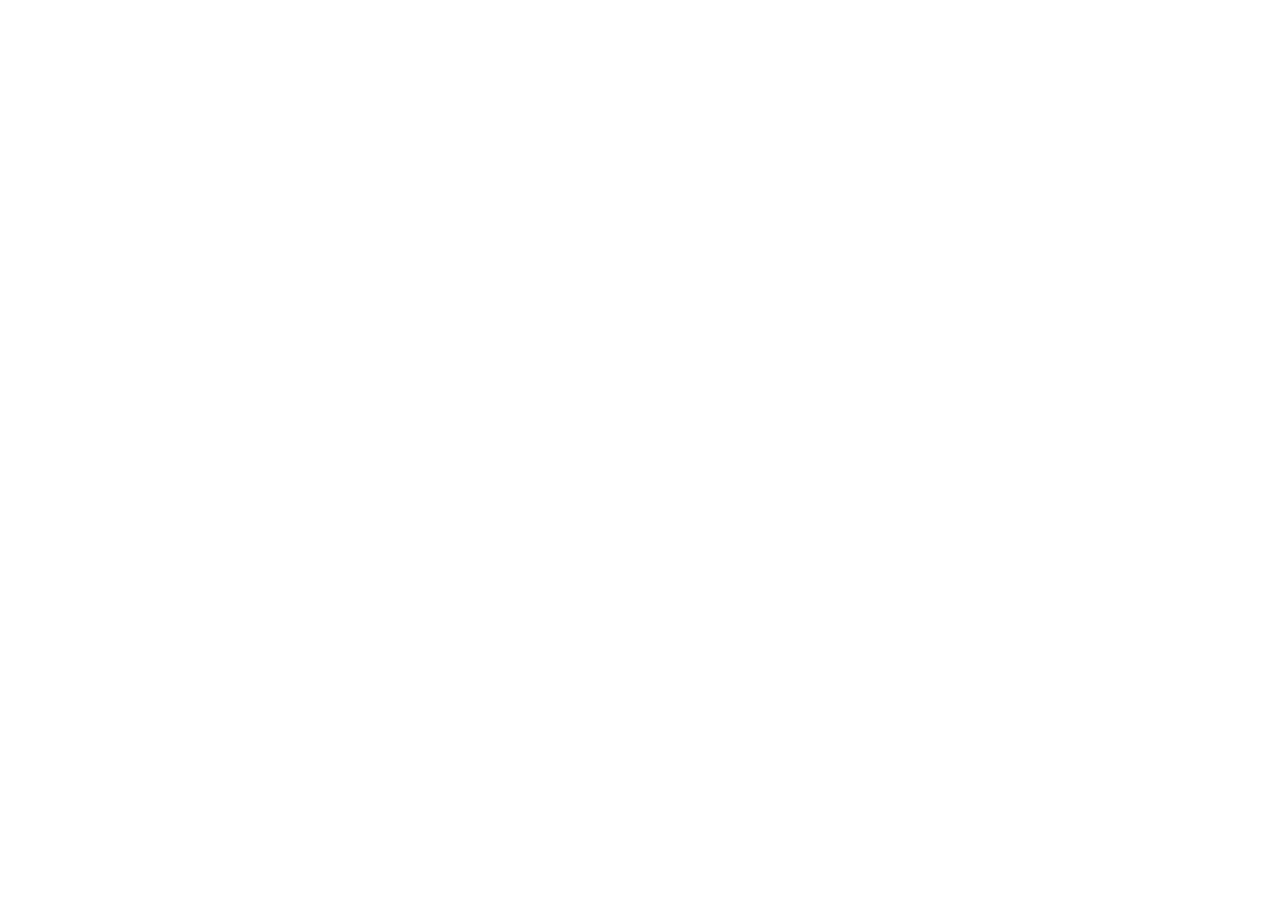
==== index.html @ 467838d6 "Primera subida" ====
<!DOCTYPE html>
<html lang="eu">

<head>
    <meta charset="UTF-8">
    <title>Autograder Ariketak - Infortxurdi</title>
    <meta http-equiv="X-UA-Compatible" content="IE=edge,chrome=1" />
    <meta name="viewport" content="width=device-width, initial-scale=1.0, minimum-scale=1.0">
    <link rel="stylesheet" href="//cdn.jsdelivr.net/npm/docsify@4/lib/themes/vue.css">
    <link rel="stylesheet" href="//cdn.jsdelivr.net/npm/docsify-sidebar-collapse/dist/sidebar.min.css" />
    <link rel="stylesheet" href="docsify-custom.css">
</head>

<body>
    <div id="app"></div>

    <script>
        // Redirige la raíz a #/eus/
        if (!window.location.hash || window.location.hash === '#/') {
            window.location.hash = '#/eus/';
        }

        // Permite que Docsify cargue archivos .html reales sin dar 404 al pedir *.html.md
        (function () {
            var origOpen = XMLHttpRequest.prototype.open;
            XMLHttpRequest.prototype.open = function (method, url) {
                if (typeof url === 'string' && /\.html\.md(\?.*)?$/.test(url)) {
                    url = url.replace(/\.html\.md(\?.*)?$/, '.html$1');
                }
                return origOpen.apply(this, arguments);
            };
        })();

        window.$docsify = {
            name: 'Autograder Ariketak - Infortxurdi',
            repo: 'https://github.com/infortxurdi/autograder',
            loadSidebar: true,
            subMaxLevel: 2,
            sidebarDisplayLevel: 1,

            alias: {
                '/eus/': '/eus/index.html',
                '/eus/(.*)/_sidebar.md': '/eus/_sidebar.md',
                '/es/': '/es/index.html',
                '/es/(.*)/_sidebar.md': '/es/_sidebar.md'
            },

            fallbackLanguages: ['eus'],

            nameLink: {
                '/eus/': '#/eus/',
                '/es/': '#/es/',
                '/': '#/eus/'
            },

            search: {
                placeholder: {
                    '/eus/': 'Bilatu...',
                    '/es/': 'Buscar...',
                    '/': 'Bilatu...'
                },
                noData: {
                    '/eus/': 'Emaitzarik ez',
                    '/es/': 'Sin resultados',
                    '/': 'Emaitzarik ez'
                },
                pathNamespaces: ['/eus', '/es']
            },

            plugins: [
                function (hook, vm) {
                    hook.beforeEach(function (content) {
                        var trimmed = content.trim();
                        if (trimmed.startsWith('<!DOCTYPE') || trimmed.startsWith('<html')) {
                            var parser = new DOMParser();
                            var doc = parser.parseFromString(content, 'text/html');
                            var container = doc.querySelector('.container');
                            var html = container ? container.outerHTML : doc.body.innerHTML;

                            var match = vm.route.path.match(/^\/(eus|es)\//);
                            if (match) {
                                var lang = match[1];
                                var wrapper = document.createElement('div');
                                wrapper.innerHTML = html;

                                // Convierte enlaces internos .html a rutas Docsify
                                wrapper.querySelectorAll('a[href$=".html"]').forEach(function (a) {
                                    var href = a.getAttribute('href');
                                    if (href && !href.startsWith('http') && !href.startsWith('#') && !href.startsWith('/')) {
                                        a.setAttribute('href', '#/' + lang + '/' + href);
                                    }
                                });

                                var rawFile = vm.route.file.replace(/^\//, '').replace(/\.html\.md$/, '.html');
                                var label = lang === 'es'
                                    ? '🖨️ Abrir versión imprimible'
                                    : '🖨️ Inprimatzeko bertsioa ireki';
                                var toolbar = '<div class="standalone-bar"><a href="' + rawFile + '" target="_blank" rel="noopener">' + label + '</a></div>';

                                return toolbar + wrapper.innerHTML;
                            }
                            return html;
                        }
                        return content;
                    });
                }
            ]
        };
    </script>

    <script src="//cdn.jsdelivr.net/npm/docsify@4"></script>
    <script src="//cdn.jsdelivr.net/npm/docsify/lib/plugins/search.min.js"></script>
    <script src="//cdn.jsdelivr.net/npm/prismjs@1/components/prism-java.min.js"></script>
    <script src="//cdn.jsdelivr.net/npm/docsify-sidebar-collapse/dist/docsify-sidebar-collapse.min.js"></script>
</body>

</html>
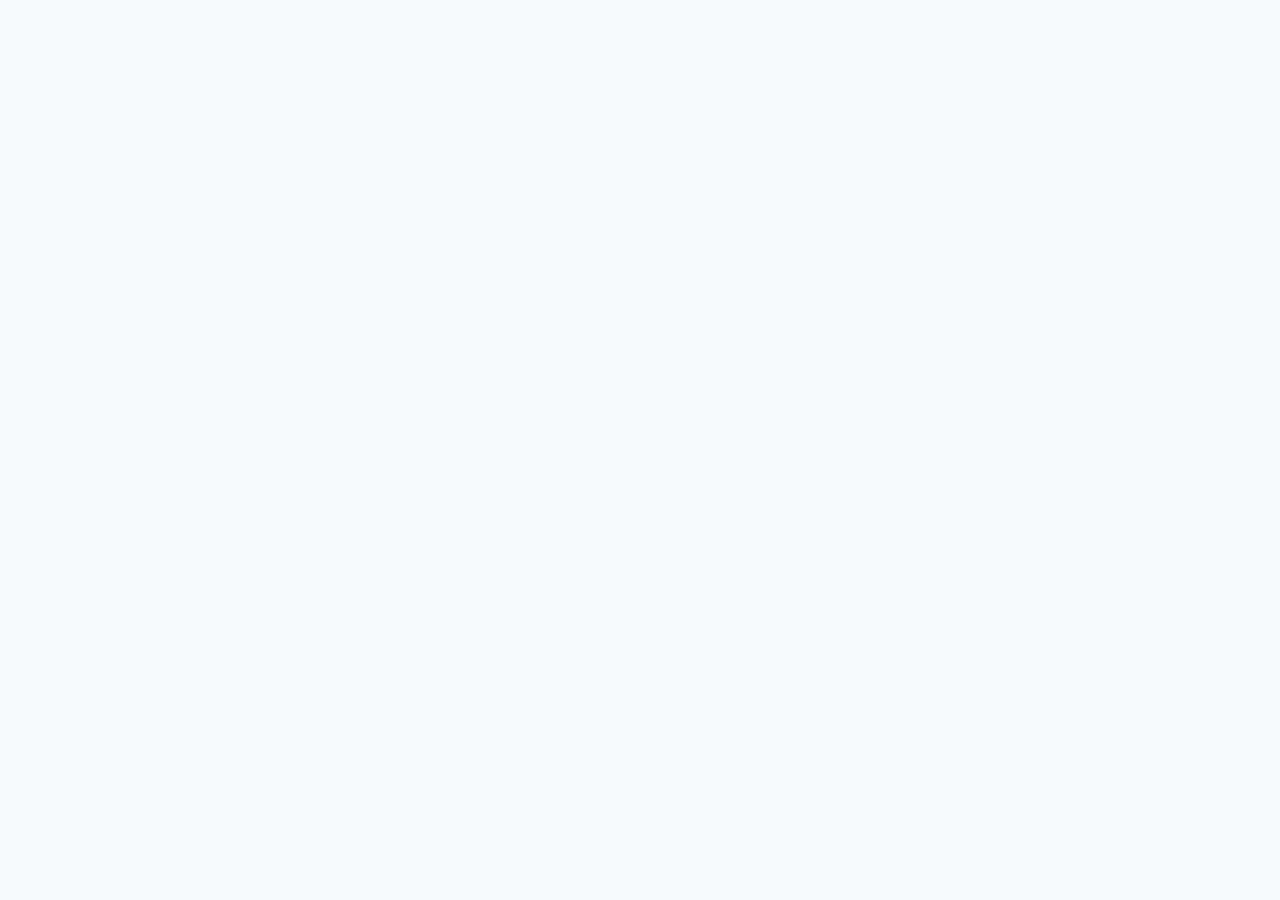
==== commit a0ef6e54: "Corregir style" ====
--- a/index.html
+++ b/index.html
@@ -8,7 +8,7 @@
     <meta name="viewport" content="width=device-width, initial-scale=1.0, minimum-scale=1.0">
     <link rel="stylesheet" href="//cdn.jsdelivr.net/npm/docsify@4/lib/themes/vue.css">
     <link rel="stylesheet" href="//cdn.jsdelivr.net/npm/docsify-sidebar-collapse/dist/sidebar.min.css" />
-    <link rel="stylesheet" href="docsify-custom.css">
+    <link rel="stylesheet" href="styles.css">
 </head>
 
 <body>
--- a/styles.css
+++ b/styles.css
@@ -0,0 +1,464 @@
+/* styles.css */
+:root {
+    --theme-color: #2b6cb0;
+    --primary-color: #1a365d;
+    --accent-color: #2b6cb0;
+    --bg-color: #f7fafc;
+    --card-bg: #ffffff;
+    --text-color: #2d3748;
+    --border-color: #e2e8f0;
+    --code-bg: #edf2f7;
+    --code-color: #805ad5;
+    --success-color: #276749;
+    --success-bg: #c6f6d5;
+    --error-color: #9b2c2c;
+    --error-bg: #fed7d7;
+}
+
+body {
+    font-family: -apple-system, BlinkMacSystemFont, "Segoe UI", Roboto, "Helvetica Neue", Arial, sans-serif;
+    line-height: 1.6;
+    color: var(--text-color);
+    background-color: var(--bg-color);
+    margin: 0;
+    padding: 0;
+}
+
+.container {
+    max-width: 900px;
+    margin: 20px auto;
+    padding: 0 20px;
+}
+
+.header-container {
+    background-color: var(--primary-color);
+    color: #ffffff;
+    padding: 28px;
+    border-radius: 10px;
+    margin-bottom: 24px;
+    box-shadow: 0 4px 6px rgba(0, 0, 0, 0.05);
+}
+
+.header-container strong,
+.markdown-section .header-container strong {
+    color: #ffffff;
+}
+
+.header-title {
+    font-size: 1.8rem;
+    font-weight: 700;
+    margin: 0 0 8px 0;
+    color: #ffffff;
+}
+
+.header-subtitle {
+    font-size: 1.1rem;
+    color: #cbd5e0;
+    margin: 0 0 16px 0;
+}
+
+.meta-info {
+    display: flex;
+    flex-wrap: wrap;
+    gap: 20px;
+    padding-top: 12px;
+    border-top: 1px solid #2b6cb0;
+    font-size: 0.9rem;
+    color: #e2e8f0;
+}
+
+.instructions-box {
+    background-color: #ebf8ff;
+    border: 1px solid #bee3f8;
+    border-left: 5px solid var(--accent-color);
+    padding: 16px;
+    border-radius: 6px;
+    margin-bottom: 24px;
+    break-inside: avoid;
+    page-break-inside: avoid;
+}
+
+.instructions-title {
+    font-weight: bold;
+    color: var(--accent-color);
+    margin-bottom: 6px;
+}
+
+.section-header {
+    background-color: var(--accent-color);
+    color: #ffffff;
+    padding: 10px 16px;
+    font-size: 1.3rem;
+    font-weight: 600;
+    border-radius: 6px;
+    margin-top: 32px;
+    margin-bottom: 12px;
+    break-after: avoid;
+    page-break-after: avoid;
+}
+
+.section-desc {
+    font-size: 0.95rem;
+    color: #4a5568;
+    margin-bottom: 16px;
+    font-style: italic;
+}
+
+.exercise-card,
+.card {
+    background-color: var(--card-bg);
+    border: 1px solid var(--border-color);
+    border-left: 4px solid var(--accent-color);
+    border-radius: 8px;
+    padding: 16px 20px;
+    margin-bottom: 16px;
+    box-shadow: 0 2px 4px rgba(0, 0, 0, 0.02);
+    break-inside: avoid;
+    page-break-inside: avoid;
+}
+
+.exercise-header,
+.card-title {
+    font-size: 1.15rem;
+    font-weight: 700;
+    color: var(--primary-color);
+    margin-bottom: 8px;
+    break-after: avoid;
+    page-break-after: avoid;
+}
+
+.exercise-signature {
+    font-family: SFMono-Regular, Consolas, "Liberation Mono", Menlo, monospace;
+    font-size: 0.9rem;
+    background-color: var(--code-bg);
+    padding: 6px 10px;
+    border-radius: 4px;
+    color: #2c5282;
+    display: inline-block;
+    margin-bottom: 10px;
+    border: 1px solid var(--border-color);
+    max-width: 100%;
+    overflow-x: auto;
+}
+
+.exercise-description {
+    font-size: 0.95rem;
+    margin-bottom: 12px;
+}
+
+.details-table {
+    width: 100%;
+    border-collapse: collapse;
+    font-size: 0.9rem;
+    margin-top: 8px;
+}
+
+.details-table th {
+    text-align: left;
+    background-color: #f7fafc;
+    color: #4a5568;
+    font-weight: 600;
+    padding: 8px 12px;
+    width: 140px;
+    border: 1px solid var(--border-color);
+    vertical-align: top;
+}
+
+.details-table td {
+    padding: 8px 12px;
+    border: 1px solid var(--border-color);
+    background-color: #ffffff;
+}
+
+.details-table tr {
+    break-inside: avoid;
+    page-break-inside: avoid;
+}
+
+.details-table ul {
+    margin: 0;
+    padding-left: 20px;
+}
+
+.details-table li {
+    margin-bottom: 4px;
+}
+
+.code-inline {
+    font-family: SFMono-Regular, Consolas, "Liberation Mono", Menlo, monospace;
+    background-color: var(--code-bg);
+    padding: 2px 6px;
+    border-radius: 3px;
+    font-size: 0.85em;
+    color: var(--code-color);
+}
+
+/* Clases usadas en la guía eus/index.html */
+.code-block {
+    font-family: SFMono-Regular, Consolas, "Liberation Mono", Menlo, monospace;
+    font-size: 0.88rem;
+    background-color: var(--code-bg);
+    border: 1px solid var(--border-color);
+    border-radius: 6px;
+    padding: 12px 16px;
+    margin: 12px 0;
+    white-space: pre;
+    overflow-x: auto;
+    color: var(--primary-color);
+    line-height: 1.5;
+}
+
+.steps-list {
+    padding-left: 20px;
+    margin: 0;
+}
+
+.steps-list > li {
+    margin-bottom: 14px;
+}
+
+.badge-ok {
+    font-family: SFMono-Regular, Consolas, "Liberation Mono", Menlo, monospace;
+    font-weight: 700;
+    font-size: 0.85em;
+    color: var(--success-color);
+    background-color: var(--success-bg);
+    padding: 2px 6px;
+    border-radius: 4px;
+}
+
+.badge-error {
+    font-family: SFMono-Regular, Consolas, "Liberation Mono", Menlo, monospace;
+    font-weight: 700;
+    font-size: 0.85em;
+    color: var(--error-color);
+    background-color: var(--error-bg);
+    padding: 2px 6px;
+    border-radius: 4px;
+}
+
+/* =============================================================
+   INTEGRACIÓN CON DOCSIFY (Sidebar y contenedor principal)
+   ============================================================= */
+.sidebar {
+    background-color: #ffffff;
+    border-right: 1px solid var(--border-color);
+    color: var(--text-color);
+}
+
+.sidebar .app-name-link {
+    color: var(--primary-color);
+    font-weight: 700;
+    font-size: 1.05rem;
+}
+
+.sidebar .search {
+    border-bottom: 1px solid var(--border-color);
+    padding: 12px 15px;
+}
+
+.sidebar .search input {
+    border: 1px solid var(--border-color);
+    border-radius: 6px;
+    background-color: var(--bg-color);
+    color: var(--text-color);
+}
+
+.sidebar .search input:focus {
+    border-color: var(--accent-color);
+    box-shadow: 0 0 0 2px rgba(43, 108, 176, 0.15);
+}
+
+.sidebar-nav > ul > li > p > strong,
+.sidebar-nav > ul > li > strong {
+    color: var(--primary-color);
+    font-size: 0.9rem;
+    text-transform: uppercase;
+    letter-spacing: 0.03em;
+}
+
+.sidebar-nav li > a {
+    color: var(--text-color);
+    border-radius: 4px;
+    padding: 4px 8px;
+}
+
+.sidebar-nav li > a:hover {
+    color: var(--accent-color);
+    background-color: #ebf8ff;
+    text-decoration: none;
+}
+
+.sidebar-nav li.active > a {
+    color: var(--accent-color);
+    background-color: #ebf8ff;
+    border-right: 3px solid var(--accent-color);
+    font-weight: 600;
+}
+
+.github-corner svg {
+    fill: var(--primary-color);
+}
+
+.content {
+    background-color: var(--bg-color);
+}
+
+.markdown-section {
+    max-width: 960px;
+    padding: 24px 32px 60px;
+    color: var(--text-color);
+}
+
+.markdown-section .container {
+    max-width: 100%;
+    margin: 0;
+    padding: 0;
+}
+
+/* Evita que vue.css de Docsify rompa el ancho y fondo de .details-table */
+.markdown-section .details-table {
+    display: table;
+    width: 100%;
+}
+
+.markdown-section .details-table tr {
+    background-color: #ffffff;
+    border: none;
+}
+
+.standalone-bar {
+    display: flex;
+    justify-content: flex-end;
+    margin-bottom: 12px;
+}
+
+.standalone-bar a {
+    font-size: 0.85rem;
+    color: var(--accent-color);
+    background-color: #ebf8ff;
+    border: 1px solid #bee3f8;
+    padding: 5px 12px;
+    border-radius: 6px;
+    text-decoration: none;
+    font-weight: 500;
+}
+
+.standalone-bar a:hover {
+    background-color: var(--accent-color);
+    color: #ffffff;
+}
+
+/* =============================================================
+   REGLAS ESPECÍFICAS PARA IMPRESIÓN (Ctrl + P)
+   ============================================================= */
+@media print {
+    @page {
+        margin: 15mm 12mm;
+    }
+
+    body {
+        background-color: #ffffff !important;
+        padding: 0 !important;
+        color: #000000 !important;
+    }
+
+    .sidebar,
+    .sidebar-toggle,
+    .github-corner,
+    .standalone-bar {
+        display: none !important;
+    }
+
+    .content,
+    .markdown-section {
+        position: static !important;
+        left: 0 !important;
+        padding: 0 !important;
+        max-width: 100% !important;
+    }
+
+    .container {
+        max-width: 100% !important;
+        width: 100% !important;
+        margin: 0 !important;
+        padding: 0 !important;
+    }
+
+    .header-container {
+        box-shadow: none !important;
+        border: 1px solid var(--primary-color);
+    }
+
+    .exercise-card,
+    .card,
+    .instructions-box {
+        break-inside: avoid !important;
+        page-break-inside: avoid !important;
+        box-shadow: none !important;
+    }
+
+    /* Mantiene el título pegado al primer ejercicio de su sección */
+    .section-header,
+    .exercise-header,
+    .card-title {
+        break-after: avoid !important;
+        page-break-after: avoid !important;
+    }
+
+    /* Cada sección nueva (a partir del bloque B) comienza en hoja nueva */
+    .section-header:not(:first-of-type) {
+        break-before: page !important;
+        page-break-before: always !important;
+    }
+
+    .details-table tr {
+        break-inside: avoid !important;
+        page-break-inside: avoid !important;
+    }
+}
+
+
+.download-area {
+    margin-top: 12px;
+}
+
+
+.download-area {
+    margin-top: 12px;
+}
+
+.download-btn,
+.markdown-section .download-btn {
+    display: inline-flex;
+    align-items: center;
+    gap: 8px;
+    background-color: var(--primary-color);
+    color: #ffffff !important;
+    padding: 8px 16px;
+    border-radius: 6px;
+    text-decoration: none !important;
+    font-size: 1.5rem;
+    font-weight: 600;
+    border: 1px solid var(--primary-color);
+    transition: background-color 0.15s ease, border-color 0.15s ease;
+}
+
+.download-btn::before,
+.markdown-section .download-btn::before {
+    content: "";
+    display: inline-block;
+    width: 40px;
+    height: 40px;
+    background-image: url("download_icon.webp");
+    background-size: contain;
+    background-repeat: no-repeat;
+    background-position: center;
+    flex-shrink: 0;
+}
+
+.download-btn:hover,
+.markdown-section .download-btn:hover {
+    background-color: var(--accent-color);
+    border-color: var(--accent-color);
+}
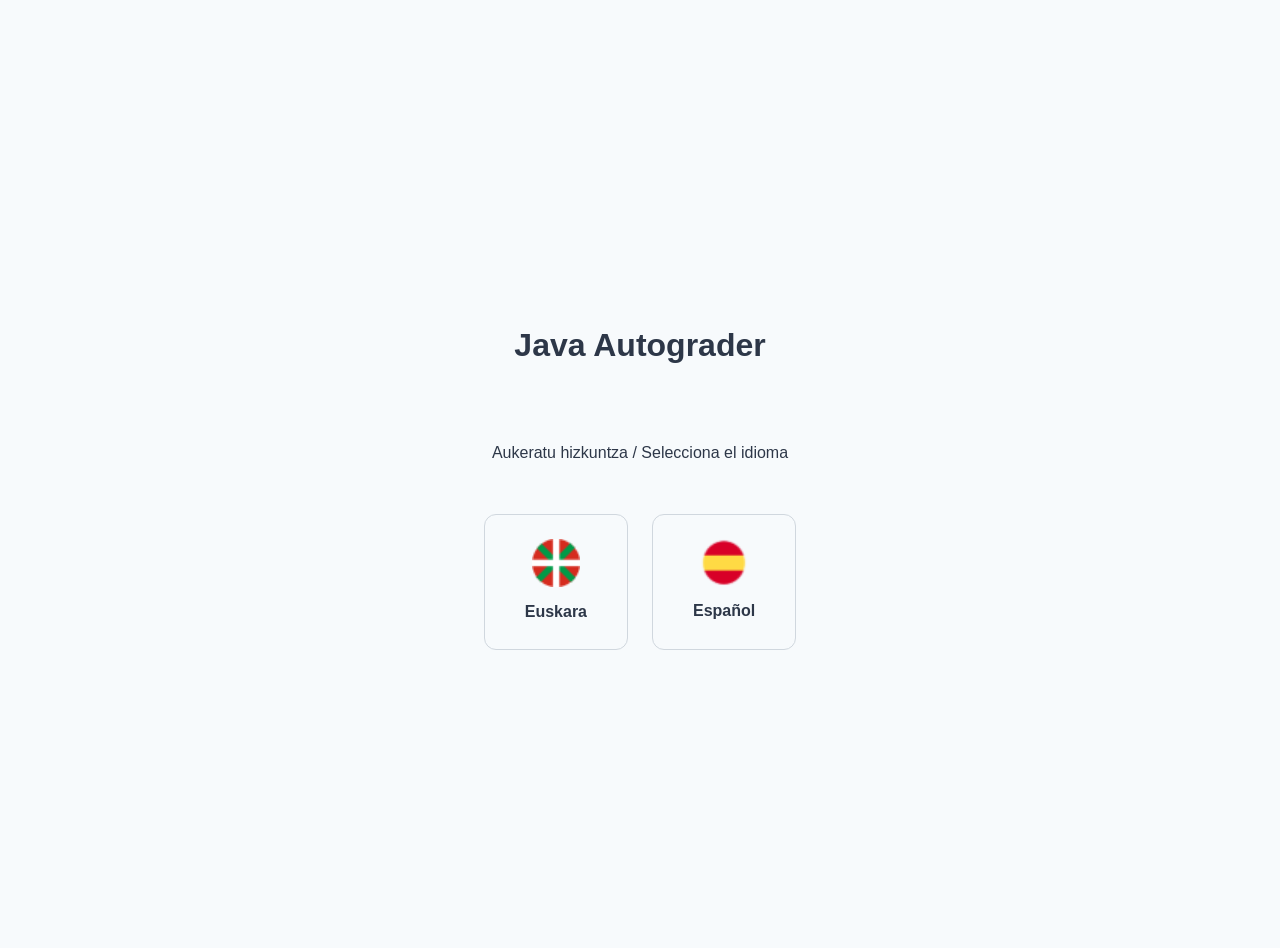
==== commit 521b37c4: "retirado docsify. El contenido de este proyecto es HTML no Markdown" ====
--- a/index.html
+++ b/index.html
@@ -1,117 +1,66 @@
 <!DOCTYPE html>
 <html lang="eu">
+<head>
+  <meta charset="UTF-8">
+  <meta name="viewport" content="width=device-width, initial-scale=1.0">
+  <title>Java Autograder</title>
+  <link rel="stylesheet" href="styles.css">
+  <style>
+    .lang-home {
+      min-height: 100vh;
+      display: flex;
+      flex-direction: column;
+      align-items: center;
+      justify-content: center;
+      gap: 2rem;
+      text-align: center;
+      padding: 1.5rem;
+    }
+    .lang-cards {
+      display: flex;
+      gap: 1.5rem;
+      flex-wrap: wrap;
+      justify-content: center;
+    }
+    .lang-card {
+      display: flex;
+      flex-direction: column;
+      align-items: center;
+      gap: 0.75rem;
+      padding: 1.5rem 2.5rem;
+      border: 1px solid #d0d7de;
+      border-radius: 12px;
+      text-decoration: none;
+      color: inherit;
+      font-weight: 600;
+      transition: transform 0.15s ease, box-shadow 0.15s ease;
+    }
+    .lang-card:hover {
+      transform: translateY(-3px);
+      box-shadow: 0 6px 18px rgba(0, 0, 0, 0.08);
+    }
+    .lang-card img {
+      width: 48px;
+      height: auto;
+      border-radius: 4px;
+    }
+  </style>
+</head>
+<body>
+  <main class="lang-home">
+    <h1>Java Autograder</h1>
+    <p>Aukeratu hizkuntza / Selecciona el idioma</p>
 
-<head>
-    <meta charset="UTF-8">
-    <title>Autograder Ariketak - Infortxurdi</title>
-    <meta http-equiv="X-UA-Compatible" content="IE=edge,chrome=1" />
-    <meta name="viewport" content="width=device-width, initial-scale=1.0, minimum-scale=1.0">
-    <link rel="stylesheet" href="//cdn.jsdelivr.net/npm/docsify@4/lib/themes/vue.css">
-    <link rel="stylesheet" href="//cdn.jsdelivr.net/npm/docsify-sidebar-collapse/dist/sidebar.min.css" />
-    <link rel="stylesheet" href="styles.css">
-</head>
-
-<body>
-    <div id="app"></div>
-
-    <script>
-        // Redirige la raíz a #/eus/
-        if (!window.location.hash || window.location.hash === '#/') {
-            window.location.hash = '#/eus/';
-        }
-
-        // Permite que Docsify cargue archivos .html reales sin dar 404 al pedir *.html.md
-        (function () {
-            var origOpen = XMLHttpRequest.prototype.open;
-            XMLHttpRequest.prototype.open = function (method, url) {
-                if (typeof url === 'string' && /\.html\.md(\?.*)?$/.test(url)) {
-                    url = url.replace(/\.html\.md(\?.*)?$/, '.html$1');
-                }
-                return origOpen.apply(this, arguments);
-            };
-        })();
-
-        window.$docsify = {
-            name: 'Autograder Ariketak - Infortxurdi',
-            repo: 'https://github.com/infortxurdi/autograder',
-            loadSidebar: true,
-            subMaxLevel: 2,
-            sidebarDisplayLevel: 1,
-
-            alias: {
-                '/eus/': '/eus/index.html',
-                '/eus/(.*)/_sidebar.md': '/eus/_sidebar.md',
-                '/es/': '/es/index.html',
-                '/es/(.*)/_sidebar.md': '/es/_sidebar.md'
-            },
-
-            fallbackLanguages: ['eus'],
-
-            nameLink: {
-                '/eus/': '#/eus/',
-                '/es/': '#/es/',
-                '/': '#/eus/'
-            },
-
-            search: {
-                placeholder: {
-                    '/eus/': 'Bilatu...',
-                    '/es/': 'Buscar...',
-                    '/': 'Bilatu...'
-                },
-                noData: {
-                    '/eus/': 'Emaitzarik ez',
-                    '/es/': 'Sin resultados',
-                    '/': 'Emaitzarik ez'
-                },
-                pathNamespaces: ['/eus', '/es']
-            },
-
-            plugins: [
-                function (hook, vm) {
-                    hook.beforeEach(function (content) {
-                        var trimmed = content.trim();
-                        if (trimmed.startsWith('<!DOCTYPE') || trimmed.startsWith('<html')) {
-                            var parser = new DOMParser();
-                            var doc = parser.parseFromString(content, 'text/html');
-                            var container = doc.querySelector('.container');
-                            var html = container ? container.outerHTML : doc.body.innerHTML;
-
-                            var match = vm.route.path.match(/^\/(eus|es)\//);
-                            if (match) {
-                                var lang = match[1];
-                                var wrapper = document.createElement('div');
-                                wrapper.innerHTML = html;
-
-                                // Convierte enlaces internos .html a rutas Docsify
-                                wrapper.querySelectorAll('a[href$=".html"]').forEach(function (a) {
-                                    var href = a.getAttribute('href');
-                                    if (href && !href.startsWith('http') && !href.startsWith('#') && !href.startsWith('/')) {
-                                        a.setAttribute('href', '#/' + lang + '/' + href);
-                                    }
-                                });
-
-                                var rawFile = vm.route.file.replace(/^\//, '').replace(/\.html\.md$/, '.html');
-                                var label = lang === 'es'
-                                    ? '🖨️ Abrir versión imprimible'
-                                    : '🖨️ Inprimatzeko bertsioa ireki';
-                                var toolbar = '<div class="standalone-bar"><a href="' + rawFile + '" target="_blank" rel="noopener">' + label + '</a></div>';
-
-                                return toolbar + wrapper.innerHTML;
-                            }
-                            return html;
-                        }
-                        return content;
-                    });
-                }
-            ]
-        };
-    </script>
-
-    <script src="//cdn.jsdelivr.net/npm/docsify@4"></script>
-    <script src="//cdn.jsdelivr.net/npm/docsify/lib/plugins/search.min.js"></script>
-    <script src="//cdn.jsdelivr.net/npm/prismjs@1/components/prism-java.min.js"></script>
-    <script src="//cdn.jsdelivr.net/npm/docsify-sidebar-collapse/dist/docsify-sidebar-collapse.min.js"></script>
+    <div class="lang-cards">
+      <a href="eus/index.html" class="lang-card">
+        <img src="eus.png" alt="Euskara">
+        <span>Euskara</span>
+      </a>
+      <a href="es/index.html" class="lang-card">
+        <img src="es.png" alt="Español">
+        <span>Español</span>
+      </a>
+    </div>
+  </main>
 </body>
-
 </html>
--- a/styles.css
+++ b/styles.css
@@ -418,6 +418,7 @@
     }
 }
 
+/*DESCARGA*/
 
 .download-area {
     margin-top: 12px;
@@ -461,4 +462,111 @@
 .markdown-section .download-btn:hover {
     background-color: var(--accent-color);
     border-color: var(--accent-color);
+}
+
+
+/* Estructura con menú lateral */
+body.has-sidebar {
+  margin: 0;
+  display: flex;
+  min-height: 100vh;
+}
+
+.app-sidebar {
+  position: sticky;
+  top: 0;
+  align-self: flex-start;
+  width: 260px;
+  height: 100vh;
+  overflow-y: auto;
+  flex-shrink: 0;
+  background-color: #f8f9fa;
+  border-right: 1px solid #e1e4e8;
+  padding: 1.25rem;
+  box-sizing: border-box;
+}
+
+.lang-switcher {
+  display: flex;
+  gap: 0.5rem;
+  margin-bottom: 1.5rem;
+  padding-bottom: 1rem;
+  border-bottom: 1px solid #e1e4e8;
+}
+
+.lang-switcher a {
+  display: flex;
+  align-items: center;
+  gap: 0.4rem;
+  padding: 0.35rem 0.65rem;
+  border-radius: 6px;
+  text-decoration: none;
+  color: #333;
+  font-size: 0.85rem;
+  font-weight: 600;
+  border: 1px solid transparent;
+}
+
+.lang-switcher a.active-lang {
+  background-color: #ffffff;
+  border-color: #d0d7de;
+}
+
+.lang-switcher img {
+  width: 20px;
+  height: auto;
+  border-radius: 2px;
+}
+
+.nav-title {
+  font-weight: 700;
+  font-size: 0.85rem;
+  text-transform: uppercase;
+  color: #57606a;
+  margin: 1rem 0 0.5rem;
+}
+
+.sidebar-nav ul {
+  list-style: none;
+  padding: 0;
+  margin: 0;
+}
+
+.sidebar-nav li a {
+  display: block;
+  padding: 0.45rem 0.75rem;
+  border-radius: 6px;
+  text-decoration: none;
+  color: #24292f;
+  font-size: 0.95rem;
+}
+
+.sidebar-nav li a:hover {
+  background-color: #eaeef2;
+}
+
+.sidebar-nav li a.active {
+  background-color: #0969da;
+  color: #ffffff;
+  font-weight: 600;
+}
+
+.app-content {
+  flex: 1;
+  padding: 2rem;
+  max-width: 960px;
+}
+
+@media (max-width: 768px) {
+  body.has-sidebar {
+    flex-direction: column;
+  }
+  .app-sidebar {
+    position: static;
+    width: 100%;
+    height: auto;
+    overflow-y: visible;
+    border-right: none;
+    border-bottom: 1px solid #e1e4e8;
+  }
 }
